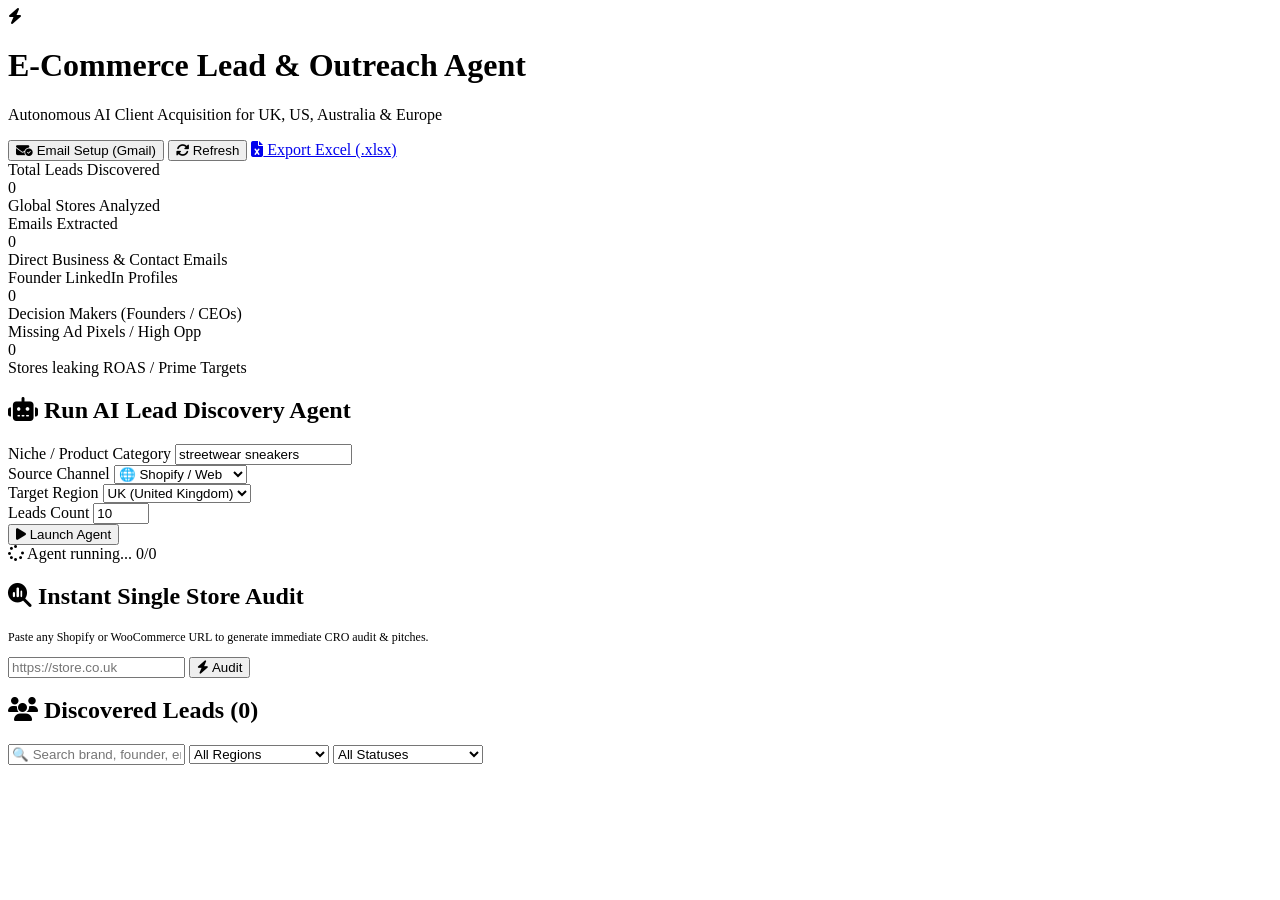
==== public/index.html @ 6defd26d "Add Vercel public CDN static assets and clean API rewrites" ====
<!DOCTYPE html>
<html lang="en">
<head>
  <meta charset="UTF-8">
  <meta name="viewport" content="width=device-width, initial-scale=1.0">
  <title>AI E-Commerce Lead Gen & Outreach System | Talha Yousaf</title>
  <link rel="stylesheet" href="/static/style.css">
  <link rel="stylesheet" href="https://cdnjs.cloudflare.com/ajax/libs/font-awesome/6.5.1/css/all.min.css">
</head>
<body>

  <div class="container">
    <!-- Header -->
    <header>
      <div class="brand-wrapper">
        <div class="logo-badge">
          <i class="fa-solid fa-bolt"></i>
        </div>
        <div class="brand-title">
          <h1>E-Commerce Lead & Outreach Agent</h1>
          <p>Autonomous AI Client Acquisition for UK, US, Australia & Europe</p>
        </div>
      </div>
      <div class="header-actions">
        <button class="btn btn-secondary" onclick="openEmailSettingsModal()">
          <i class="fa-solid fa-envelope-circle-check" style="color: var(--cyan);"></i> Email Setup (Gmail)
        </button>
        <button class="btn btn-secondary" onclick="fetchLeads()">
          <i class="fa-solid fa-rotate"></i> Refresh
        </button>
        <a href="/api/download/excel" class="btn btn-outline-emerald">
          <i class="fa-solid fa-file-excel"></i> Export Excel (.xlsx)
        </a>
      </div>
    </header>

    <!-- Stats Cards -->
    <div class="stats-grid">
      <div class="stat-card">
        <div class="stat-label">Total Leads Discovered</div>
        <div class="stat-value" id="stat-total">0</div>
        <div class="stat-hint">Global Stores Analyzed</div>
      </div>
      <div class="stat-card">
        <div class="stat-label">Emails Extracted</div>
        <div class="stat-value" id="stat-emails" style="color: var(--cyan);">0</div>
        <div class="stat-hint">Direct Business & Contact Emails</div>
      </div>
      <div class="stat-card">
        <div class="stat-label">Founder LinkedIn Profiles</div>
        <div class="stat-value" id="stat-linkedin" style="color: var(--primary);">0</div>
        <div class="stat-hint">Decision Makers (Founders / CEOs)</div>
      </div>
      <div class="stat-card">
        <div class="stat-label">Missing Ad Pixels / High Opp</div>
        <div class="stat-value" id="stat-missing" style="color: var(--rose);">0</div>
        <div class="stat-hint">Stores leaking ROAS / Prime Targets</div>
      </div>
    </div>

    <!-- Control Center -->
    <div class="control-panel">
      <!-- Batch Lead Discovery Agent -->
      <div class="panel-card">
        <h2><i class="fa-solid fa-robot" style="color: var(--primary);"></i> Run AI Lead Discovery Agent</h2>
        <form id="search-form" class="form-grid" onsubmit="handleSearch(event)">
          <div class="form-group">
            <label>Niche / Product Category</label>
            <input type="text" id="input-niche" class="form-control" placeholder="e.g. streetwear fashion, jewelry, supplements" required value="streetwear sneakers">
          </div>
          <div class="form-group">
            <label>Source Channel</label>
            <select id="input-source" class="form-control">
              <option value="web" selected>🌐 Shopify / Web</option>
              <option value="instagram">📷 Instagram D2C</option>
            </select>
          </div>
          <div class="form-group">
            <label>Target Region</label>
            <select id="input-region" class="form-control">
              <option value="UK" selected>UK (United Kingdom)</option>
              <option value="US">US (United States)</option>
              <option value="Australia">Australia</option>
              <option value="Europe">Europe</option>
            </select>
          </div>
          <div class="form-group">
            <label>Leads Count</label>
            <input type="number" id="input-count" class="form-control" value="10" min="1" max="200">
          </div>
          <button type="submit" id="btn-run-agent" class="btn btn-primary">
            <i class="fa-solid fa-play"></i> Launch Agent
          </button>
        </form>

        <!-- Live Agent Progress Box -->
        <div id="progress-box" class="agent-progress-box">
          <div class="progress-header">
            <span id="progress-step"><i class="fa-solid fa-spinner fa-spin"></i> Agent running...</span>
            <span id="progress-count">0/0</span>
          </div>
          <div class="progress-bar-bg">
            <div id="progress-fill" class="progress-bar-fill"></div>
          </div>
          <div id="terminal-logs" class="terminal-logs"></div>
        </div>
      </div>

      <!-- Single Store Quick Audit -->
      <div class="panel-card">
        <h2><i class="fa-solid fa-magnifying-glass-chart" style="color: var(--cyan);"></i> Instant Single Store Audit</h2>
        <p style="font-size: 12px; color: var(--text-muted); margin-bottom: 12px;">Paste any Shopify or WooCommerce URL to generate immediate CRO audit & pitches.</p>
        <form id="single-form" onsubmit="handleSingleAudit(event)">
          <div class="single-audit-form">
            <input type="url" id="single-url" class="form-control" placeholder="https://store.co.uk" required>
            <button type="submit" id="btn-single-audit" class="btn btn-secondary">
              <i class="fa-solid fa-bolt"></i> Audit
            </button>
          </div>
        </form>
      </div>
    </div>

    <!-- Leads Display Section -->
    <div class="section-header">
      <h2><i class="fa-solid fa-users" style="color: var(--emerald);"></i> Discovered Leads (<span id="leads-count-header">0</span>)</h2>
      <div class="filters-bar">
        <input type="text" id="search-filter" class="form-control search-input" placeholder="🔍 Search brand, founder, email..." oninput="filterLeads()">
        <select id="region-filter" class="form-control" style="width: 140px;" onchange="filterLeads()">
          <option value="ALL">All Regions</option>
          <option value="UK">UK</option>
          <option value="US">US</option>
          <option value="Australia">Australia</option>
          <option value="Europe">Europe</option>
        </select>
        <select id="status-filter" class="form-control" style="width: 150px;" onchange="filterLeads()">
          <option value="ALL">All Statuses</option>
          <option value="Ready to Send">Ready to Send</option>
          <option value="Contacted">Contacted</option>
          <option value="Meeting Booked">Meeting Booked</option>
        </select>
      </div>
    </div>

    <!-- Leads Grid Container -->
    <div id="leads-grid" class="leads-grid">
      <!-- Rendered dynamically by app.js -->
    </div>
  </div>

  <!-- Email Settings Modal -->
  <div id="email-modal" class="modal-overlay" style="display: none;">
    <div class="modal-card">
      <div class="modal-header">
        <h3><i class="fa-solid fa-gear" style="color: var(--cyan);"></i> Gmail Outreach Setup</h3>
        <button class="btn-close" onclick="closeEmailSettingsModal()">&times;</button>
      </div>
      <div class="modal-body">
        <p style="font-size: 13px; color: var(--text-muted); margin-bottom: 16px;">
          Send personalized cold emails directly from your dashboard using your Gmail account.
        </p>
        
        <div class="form-group" style="margin-bottom: 14px;">
          <label>Your Gmail Address</label>
          <input type="email" id="modal-sender-email" class="form-control" value="marketingbytalha@gmail.com" placeholder="marketingbytalha@gmail.com">
        </div>

        <div class="form-group" style="margin-bottom: 14px;">
          <label>Google App Password (16 Characters)</label>
          <input type="password" id="modal-app-password" class="form-control" placeholder="xxxx xxxx xxxx xxxx">
          <div style="font-size: 11px; color: var(--text-dim); margin-top: 6px; line-height: 1.4;">
            💡 <b>How to get it for free:</b> Go to <a href="https://myaccount.google.com/apppasswords" target="_blank" style="color: var(--primary);">myaccount.google.com/apppasswords</a> ➔ Login ➔ Type "Outreach Agent" ➔ Click "Create" ➔ Copy the 16-letter password and paste it here.
          </div>
        </div>

        <div style="display: flex; justify-content: flex-end; gap: 10px; margin-top: 20px;">
          <button class="btn btn-secondary" onclick="closeEmailSettingsModal()">Cancel</button>
          <button class="btn btn-primary" onclick="saveEmailSettings()">
            <i class="fa-solid fa-floppy-disk"></i> Save Credentials
          </button>
        </div>
      </div>
    </div>
  </div>

  <!-- Toast Notification Container -->
  <div id="toast-container" class="toast-container"></div>

  <script src="/static/app.js"></script>
</body>
</html>
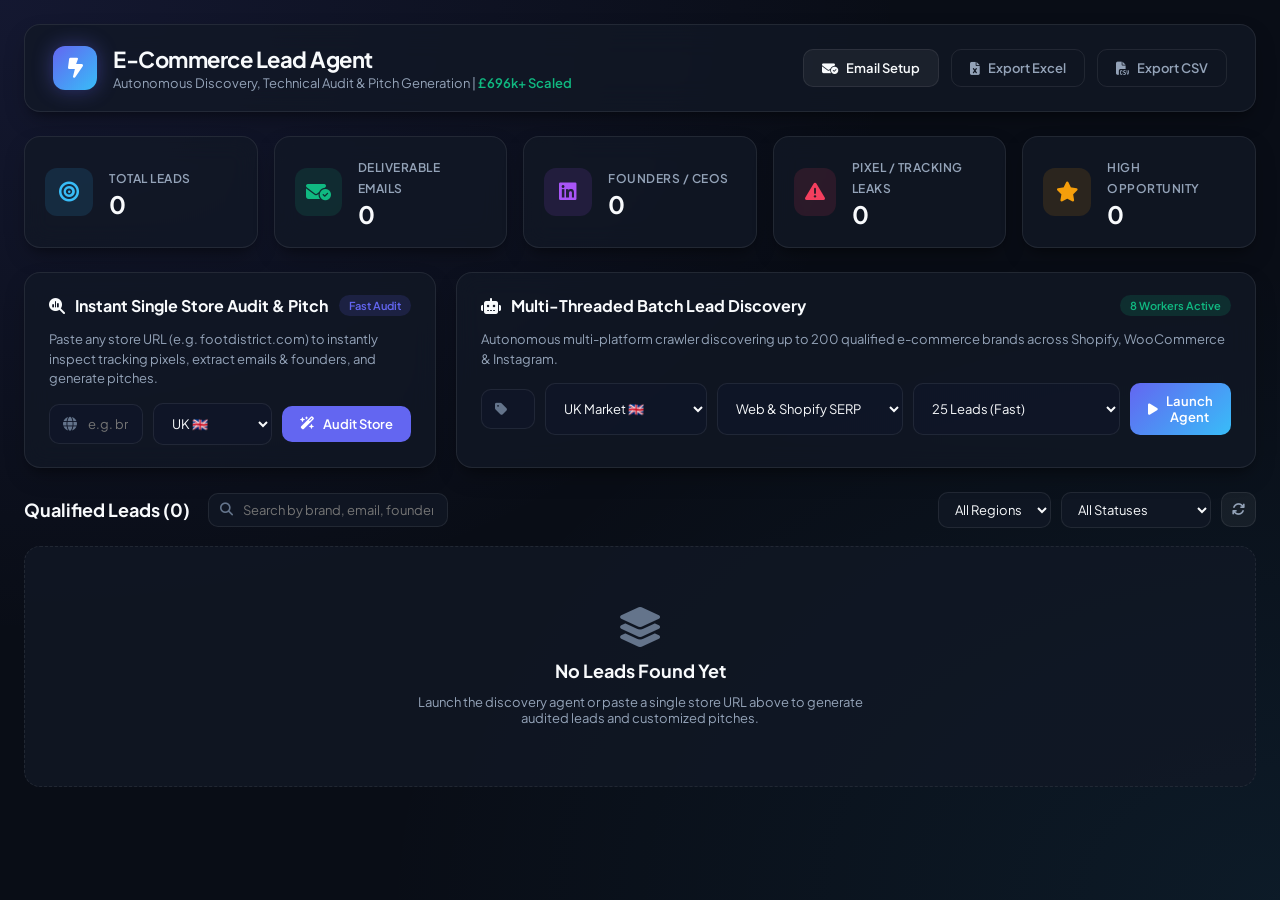
==== commit 65e6495f: "Complete Rebuild: Multi-Platform Discovery, Verified Proof Engine (£696k), Deliverability Validator," ====
--- a/public/index.html
+++ b/public/index.html
@@ -1,190 +1,279 @@
 <!DOCTYPE html>
 <html lang="en">
 <head>
-  <meta charset="UTF-8">
-  <meta name="viewport" content="width=device-width, initial-scale=1.0">
-  <title>AI E-Commerce Lead Gen & Outreach System | Talha Yousaf</title>
-  <link rel="stylesheet" href="/static/style.css">
-  <link rel="stylesheet" href="https://cdnjs.cloudflare.com/ajax/libs/font-awesome/6.5.1/css/all.min.css">
+  <meta charset="UTF-8" />
+  <meta name="viewport" content="width=device-width, initial-scale=1.0" />
+  <title>Talha Yousaf | Autonomous E-Commerce Lead Gen & Outreach Agent</title>
+  <link rel="preconnect" href="https://fonts.googleapis.com" />
+  <link rel="preconnect" href="https://fonts.gstatic.com" crossorigin />
+  <link href="https://fonts.googleapis.com/css2?family=Plus+Jakarta+Sans:wght@300;400;500;600;700;800&display=swap" rel="stylesheet" />
+  <link rel="stylesheet" href="https://cdnjs.cloudflare.com/ajax/libs/font-awesome/6.5.1/css/all.min.css" />
+  <link rel="stylesheet" href="/static/style.css" />
 </head>
 <body>
-
-  <div class="container">
-    <!-- Header -->
-    <header>
-      <div class="brand-wrapper">
-        <div class="logo-badge">
-          <i class="fa-solid fa-bolt"></i>
-        </div>
-        <div class="brand-title">
-          <h1>E-Commerce Lead & Outreach Agent</h1>
-          <p>Autonomous AI Client Acquisition for UK, US, Australia & Europe</p>
-        </div>
-      </div>
-      <div class="header-actions">
-        <button class="btn btn-secondary" onclick="openEmailSettingsModal()">
-          <i class="fa-solid fa-envelope-circle-check" style="color: var(--cyan);"></i> Email Setup (Gmail)
-        </button>
-        <button class="btn btn-secondary" onclick="fetchLeads()">
-          <i class="fa-solid fa-rotate"></i> Refresh
-        </button>
-        <a href="/api/download/excel" class="btn btn-outline-emerald">
-          <i class="fa-solid fa-file-excel"></i> Export Excel (.xlsx)
-        </a>
+  <div class="app-container">
+    <!-- TOP NAVIGATION BAR -->
+    <header class="navbar">
+      <div class="nav-brand">
+        <div class="logo-icon">
+          <i class="fa-solid fa-bolt-lightning"></i>
+        </div>
+        <div class="brand-text">
+          <h1>E-Commerce Lead Agent</h1>
+          <p class="subtitle">Autonomous Discovery, Technical Audit & Pitch Generation | <span class="badge-proof">£696k+ Scaled</span></p>
+        </div>
+      </div>
+
+      <div class="nav-actions">
+        <button id="btn-email-settings" class="btn btn-secondary">
+          <i class="fa-solid fa-envelope-circle-check"></i> Email Setup
+        </button>
+        <button id="btn-export-excel" class="btn btn-outline">
+          <i class="fa-solid fa-file-excel"></i> Export Excel
+        </button>
+        <button id="btn-export-csv" class="btn btn-outline">
+          <i class="fa-solid fa-file-csv"></i> Export CSV
+        </button>
       </div>
     </header>
 
-    <!-- Stats Cards -->
-    <div class="stats-grid">
-      <div class="stat-card">
-        <div class="stat-label">Total Leads Discovered</div>
-        <div class="stat-value" id="stat-total">0</div>
-        <div class="stat-hint">Global Stores Analyzed</div>
-      </div>
-      <div class="stat-card">
-        <div class="stat-label">Emails Extracted</div>
-        <div class="stat-value" id="stat-emails" style="color: var(--cyan);">0</div>
-        <div class="stat-hint">Direct Business & Contact Emails</div>
-      </div>
-      <div class="stat-card">
-        <div class="stat-label">Founder LinkedIn Profiles</div>
-        <div class="stat-value" id="stat-linkedin" style="color: var(--primary);">0</div>
-        <div class="stat-hint">Decision Makers (Founders / CEOs)</div>
-      </div>
-      <div class="stat-card">
-        <div class="stat-label">Missing Ad Pixels / High Opp</div>
-        <div class="stat-value" id="stat-missing" style="color: var(--rose);">0</div>
-        <div class="stat-hint">Stores leaking ROAS / Prime Targets</div>
-      </div>
-    </div>
-
-    <!-- Control Center -->
-    <div class="control-panel">
-      <!-- Batch Lead Discovery Agent -->
+    <!-- KPI STATS OVERVIEW -->
+    <section class="kpi-grid">
+      <div class="kpi-card">
+        <div class="kpi-icon blue"><i class="fa-solid fa-bullseye"></i></div>
+        <div class="kpi-info">
+          <span class="kpi-label">Total Leads</span>
+          <h2 id="kpi-total">0</h2>
+        </div>
+      </div>
+      <div class="kpi-card">
+        <div class="kpi-icon green"><i class="fa-solid fa-envelope-circle-check"></i></div>
+        <div class="kpi-info">
+          <span class="kpi-label">Deliverable Emails</span>
+          <h2 id="kpi-emails">0</h2>
+        </div>
+      </div>
+      <div class="kpi-card">
+        <div class="kpi-icon purple"><i class="fa-brands fa-linkedin"></i></div>
+        <div class="kpi-info">
+          <span class="kpi-label">Founders / CEOs</span>
+          <h2 id="kpi-founders">0</h2>
+        </div>
+      </div>
+      <div class="kpi-card">
+        <div class="kpi-icon red"><i class="fa-solid fa-triangle-exclamation"></i></div>
+        <div class="kpi-info">
+          <span class="kpi-label">Pixel / Tracking Leaks</span>
+          <h2 id="kpi-pixels">0</h2>
+        </div>
+      </div>
+      <div class="kpi-card">
+        <div class="kpi-icon gold"><i class="fa-solid fa-star"></i></div>
+        <div class="kpi-info">
+          <span class="kpi-label">High Opportunity</span>
+          <h2 id="kpi-opportunity">0</h2>
+        </div>
+      </div>
+    </section>
+
+    <!-- ACTION PANELS -->
+    <div class="action-grid">
+      <!-- 1. INSTANT SINGLE STORE AUDIT -->
       <div class="panel-card">
-        <h2><i class="fa-solid fa-robot" style="color: var(--primary);"></i> Run AI Lead Discovery Agent</h2>
-        <form id="search-form" class="form-grid" onsubmit="handleSearch(event)">
-          <div class="form-group">
-            <label>Niche / Product Category</label>
-            <input type="text" id="input-niche" class="form-control" placeholder="e.g. streetwear fashion, jewelry, supplements" required value="streetwear sneakers">
-          </div>
-          <div class="form-group">
-            <label>Source Channel</label>
-            <select id="input-source" class="form-control">
-              <option value="web" selected>🌐 Shopify / Web</option>
-              <option value="instagram">📷 Instagram D2C</option>
-            </select>
-          </div>
-          <div class="form-group">
-            <label>Target Region</label>
-            <select id="input-region" class="form-control">
-              <option value="UK" selected>UK (United Kingdom)</option>
-              <option value="US">US (United States)</option>
-              <option value="Australia">Australia</option>
-              <option value="Europe">Europe</option>
-            </select>
-          </div>
-          <div class="form-group">
-            <label>Leads Count</label>
-            <input type="number" id="input-count" class="form-control" value="10" min="1" max="200">
-          </div>
-          <button type="submit" id="btn-run-agent" class="btn btn-primary">
+        <div class="panel-header">
+          <div class="panel-title">
+            <i class="fa-solid fa-magnifying-glass-chart"></i> Instant Single Store Audit & Pitch
+          </div>
+          <span class="badge-tag">Fast Audit</span>
+        </div>
+        <p class="panel-desc">Paste any store URL (e.g. <code>footdistrict.com</code>) to instantly inspect tracking pixels, extract emails & founders, and generate pitches.</p>
+        <div class="input-inline">
+          <div class="input-group flex-1">
+            <i class="fa-solid fa-globe input-icon"></i>
+            <input type="text" id="single-url-input" placeholder="e.g. brandstore.com or https://store.co.uk" />
+          </div>
+          <select id="single-region-select" class="select-box">
+            <option value="UK">UK 🇬🇧</option>
+            <option value="US">US 🇺🇸</option>
+            <option value="Pakistan">Pakistan 🇵🇰</option>
+            <option value="Canada">Canada 🇨🇦</option>
+            <option value="Australia">Australia 🇦🇺</option>
+            <option value="UAE">UAE 🇦🇪</option>
+            <option value="Europe">Europe 🇪🇺</option>
+          </select>
+          <button id="btn-single-audit" class="btn btn-primary">
+            <i class="fa-solid fa-wand-magic-sparkles"></i> Audit Store
+          </button>
+        </div>
+      </div>
+
+      <!-- 2. BATCH LEAD DISCOVERY AGENT -->
+      <div class="panel-card">
+        <div class="panel-header">
+          <div class="panel-title">
+            <i class="fa-solid fa-robot"></i> Multi-Threaded Batch Lead Discovery
+          </div>
+          <span class="badge-tag green">8 Workers Active</span>
+        </div>
+        <p class="panel-desc">Autonomous multi-platform crawler discovering up to 200 qualified e-commerce brands across Shopify, WooCommerce & Instagram.</p>
+        <div class="discovery-controls">
+          <div class="input-group">
+            <i class="fa-solid fa-tag input-icon"></i>
+            <input type="text" id="batch-niche-input" placeholder="e.g. Footwear, Skincare, Streetwear, Jewelry" value="Footwear & Sneakers" />
+          </div>
+          <select id="batch-region-select" class="select-box">
+            <option value="UK" selected>UK Market 🇬🇧</option>
+            <option value="US">US Market 🇺🇸</option>
+            <option value="Pakistan">Pakistan Market 🇵🇰</option>
+            <option value="Canada">Canada 🇨🇦</option>
+            <option value="Australia">Australia 🇦🇺</option>
+            <option value="UAE">UAE 🇦🇪</option>
+            <option value="Europe">Europe 🇪🇺</option>
+          </select>
+          <select id="batch-source-select" class="select-box">
+            <option value="web" selected>Web & Shopify SERP</option>
+            <option value="instagram">Instagram D2C Brands</option>
+          </select>
+          <select id="batch-count-select" class="select-box">
+            <option value="10">10 Leads (Instant)</option>
+            <option value="25" selected>25 Leads (Fast)</option>
+            <option value="50">50 Leads</option>
+            <option value="100">100 Leads</option>
+            <option value="200">200 Leads (Deep Search)</option>
+          </select>
+          <button id="btn-launch-agent" class="btn btn-gradient">
             <i class="fa-solid fa-play"></i> Launch Agent
           </button>
-        </form>
-
-        <!-- Live Agent Progress Box -->
-        <div id="progress-box" class="agent-progress-box">
-          <div class="progress-header">
-            <span id="progress-step"><i class="fa-solid fa-spinner fa-spin"></i> Agent running...</span>
-            <span id="progress-count">0/0</span>
-          </div>
-          <div class="progress-bar-bg">
-            <div id="progress-fill" class="progress-bar-fill"></div>
-          </div>
-          <div id="terminal-logs" class="terminal-logs"></div>
-        </div>
-      </div>
-
-      <!-- Single Store Quick Audit -->
-      <div class="panel-card">
-        <h2><i class="fa-solid fa-magnifying-glass-chart" style="color: var(--cyan);"></i> Instant Single Store Audit</h2>
-        <p style="font-size: 12px; color: var(--text-muted); margin-bottom: 12px;">Paste any Shopify or WooCommerce URL to generate immediate CRO audit & pitches.</p>
-        <form id="single-form" onsubmit="handleSingleAudit(event)">
-          <div class="single-audit-form">
-            <input type="url" id="single-url" class="form-control" placeholder="https://store.co.uk" required>
-            <button type="submit" id="btn-single-audit" class="btn btn-secondary">
-              <i class="fa-solid fa-bolt"></i> Audit
-            </button>
-          </div>
-        </form>
-      </div>
-    </div>
-
-    <!-- Leads Display Section -->
-    <div class="section-header">
-      <h2><i class="fa-solid fa-users" style="color: var(--emerald);"></i> Discovered Leads (<span id="leads-count-header">0</span>)</h2>
-      <div class="filters-bar">
-        <input type="text" id="search-filter" class="form-control search-input" placeholder="🔍 Search brand, founder, email..." oninput="filterLeads()">
-        <select id="region-filter" class="form-control" style="width: 140px;" onchange="filterLeads()">
-          <option value="ALL">All Regions</option>
-          <option value="UK">UK</option>
-          <option value="US">US</option>
-          <option value="Australia">Australia</option>
-          <option value="Europe">Europe</option>
-        </select>
-        <select id="status-filter" class="form-control" style="width: 150px;" onchange="filterLeads()">
-          <option value="ALL">All Statuses</option>
-          <option value="Ready to Send">Ready to Send</option>
-          <option value="Contacted">Contacted</option>
-          <option value="Meeting Booked">Meeting Booked</option>
-        </select>
-      </div>
-    </div>
-
-    <!-- Leads Grid Container -->
-    <div id="leads-grid" class="leads-grid">
-      <!-- Rendered dynamically by app.js -->
-    </div>
-  </div>
-
-  <!-- Email Settings Modal -->
-  <div id="email-modal" class="modal-overlay" style="display: none;">
+        </div>
+      </div>
+    </div>
+
+    <!-- LIVE TERMINAL / PROGRESS LOGS -->
+    <div id="progress-box" class="progress-box hidden">
+      <div class="progress-header">
+        <div class="status-indicator">
+          <span class="pulse-dot"></span>
+          <span id="agent-step-text">Discovering stores...</span>
+        </div>
+        <div class="progress-counter">
+          <span id="progress-count">0/0</span>
+        </div>
+      </div>
+      <div class="progress-bar-container">
+        <div id="progress-fill" class="progress-fill" style="width: 0%;"></div>
+      </div>
+      <div id="terminal-logs" class="terminal-logs"></div>
+    </div>
+
+    <!-- LEADS MANAGEMENT SECTION -->
+    <section class="leads-section">
+      <div class="leads-toolbar">
+        <div class="toolbar-left">
+          <h2>Qualified Leads (<span id="lead-count-badge">0</span>)</h2>
+          <div class="search-box">
+            <i class="fa-solid fa-magnifying-glass"></i>
+            <input type="text" id="lead-search-input" placeholder="Search by brand, email, founder..." />
+          </div>
+        </div>
+
+        <div class="toolbar-right">
+          <select id="filter-region" class="filter-select">
+            <option value="ALL">All Regions</option>
+            <option value="UK">UK</option>
+            <option value="US">US</option>
+            <option value="Pakistan">Pakistan</option>
+            <option value="Other">Other</option>
+          </select>
+          <select id="filter-status" class="filter-select">
+            <option value="ALL">All Statuses</option>
+            <option value="New Lead">New Lead</option>
+            <option value="Contacted">Contacted</option>
+            <option value="Replied">Replied</option>
+            <option value="Meeting Booked">Meeting Booked</option>
+          </select>
+          <button id="btn-refresh" class="btn btn-icon" title="Refresh Leads">
+            <i class="fa-solid fa-arrows-rotate"></i>
+          </button>
+        </div>
+      </div>
+
+      <!-- LEADS CONTAINER -->
+      <div id="leads-container" class="leads-container">
+        <!-- Lead Cards Rendered Dynamically Here -->
+        <div class="empty-state">
+          <i class="fa-solid fa-layer-group empty-icon"></i>
+          <h3>No Leads Found Yet</h3>
+          <p>Launch the discovery agent or paste a single store URL above to generate audited leads and customized pitches.</p>
+        </div>
+      </div>
+    </section>
+  </div>
+
+  <!-- EMAIL SENDER MODAL -->
+  <div id="email-modal" class="modal-backdrop hidden">
     <div class="modal-card">
       <div class="modal-header">
-        <h3><i class="fa-solid fa-gear" style="color: var(--cyan);"></i> Gmail Outreach Setup</h3>
-        <button class="btn-close" onclick="closeEmailSettingsModal()">&times;</button>
+        <h3><i class="fa-solid fa-paper-plane"></i> Send Direct Outreach Email</h3>
+        <button class="modal-close" id="btn-close-email-modal">&times;</button>
       </div>
       <div class="modal-body">
-        <p style="font-size: 13px; color: var(--text-muted); margin-bottom: 16px;">
-          Send personalized cold emails directly from your dashboard using your Gmail account.
-        </p>
-        
-        <div class="form-group" style="margin-bottom: 14px;">
-          <label>Your Gmail Address</label>
-          <input type="email" id="modal-sender-email" class="form-control" value="marketingbytalha@gmail.com" placeholder="marketingbytalha@gmail.com">
-        </div>
-
-        <div class="form-group" style="margin-bottom: 14px;">
-          <label>Google App Password (16 Characters)</label>
-          <input type="password" id="modal-app-password" class="form-control" placeholder="xxxx xxxx xxxx xxxx">
-          <div style="font-size: 11px; color: var(--text-dim); margin-top: 6px; line-height: 1.4;">
-            💡 <b>How to get it for free:</b> Go to <a href="https://myaccount.google.com/apppasswords" target="_blank" style="color: var(--primary);">myaccount.google.com/apppasswords</a> ➔ Login ➔ Type "Outreach Agent" ➔ Click "Create" ➔ Copy the 16-letter password and paste it here.
-          </div>
-        </div>
-
-        <div style="display: flex; justify-content: flex-end; gap: 10px; margin-top: 20px;">
-          <button class="btn btn-secondary" onclick="closeEmailSettingsModal()">Cancel</button>
-          <button class="btn btn-primary" onclick="saveEmailSettings()">
-            <i class="fa-solid fa-floppy-disk"></i> Save Credentials
-          </button>
-        </div>
-      </div>
-    </div>
-  </div>
-
-  <!-- Toast Notification Container -->
-  <div id="toast-container" class="toast-container"></div>
+        <div class="form-group">
+          <label>Recipient Email:</label>
+          <input type="email" id="modal-to-email" readonly class="input-readonly" />
+        </div>
+        <div class="form-group">
+          <label>Email Subject:</label>
+          <input type="text" id="modal-subject" class="form-control" />
+        </div>
+        <div class="form-group">
+          <label>Email Body:</label>
+          <textarea id="modal-body" rows="9" class="form-control text-area"></textarea>
+        </div>
+        <div id="email-alert" class="alert-box hidden"></div>
+      </div>
+      <div class="modal-footer">
+        <button id="btn-cancel-send" class="btn btn-secondary">Cancel</button>
+        <button id="btn-confirm-send" class="btn btn-primary">
+          <i class="fa-solid fa-paper-plane"></i> Send Email
+        </button>
+      </div>
+    </div>
+  </div>
+
+  <!-- SMTP SETTINGS MODAL -->
+  <div id="smtp-modal" class="modal-backdrop hidden">
+    <div class="modal-card">
+      <div class="modal-header">
+        <h3><i class="fa-solid fa-gear"></i> Gmail SMTP Configuration</h3>
+        <button class="modal-close" id="btn-close-smtp-modal">&times;</button>
+      </div>
+      <div class="modal-body">
+        <p class="modal-info">Send cold emails directly through your official Gmail account.</p>
+        <div class="form-group">
+          <label>Sender Gmail Address:</label>
+          <input type="email" id="smtp-sender-email" value="marketingbytalha@gmail.com" class="form-control" />
+        </div>
+        <div class="form-group">
+          <label>Gmail 16-Digit App Password:</label>
+          <input type="password" id="smtp-app-password" placeholder="Enter 16-digit app password" class="form-control" />
+          <small class="help-text">Generate via Google Account &gt; Security &gt; 2-Step Verification &gt; App Passwords.</small>
+        </div>
+        <div id="smtp-alert" class="alert-box hidden"></div>
+      </div>
+      <div class="modal-footer">
+        <button id="btn-cancel-smtp" class="btn btn-secondary">Cancel</button>
+        <button id="btn-save-smtp" class="btn btn-primary">
+          <i class="fa-solid fa-check"></i> Save Credentials
+        </button>
+      </div>
+    </div>
+  </div>
+
+  <!-- TOAST NOTIFICATION -->
+  <div id="toast" class="toast hidden">
+    <i id="toast-icon" class="fa-solid fa-check-circle"></i>
+    <span id="toast-message">Notification message</span>
+  </div>
 
   <script src="/static/app.js"></script>
 </body>
--- a/static/style.css
+++ b/static/style.css
@@ -0,0 +1,833 @@
+:root {
+  --bg-dark: #090D16;
+  --bg-card: rgba(18, 24, 38, 0.75);
+  --bg-card-hover: rgba(26, 34, 52, 0.85);
+  --border-color: rgba(255, 255, 255, 0.08);
+  --border-focus: rgba(99, 102, 241, 0.5);
+  --text-primary: #F8FAFC;
+  --text-secondary: #94A3B8;
+  --text-muted: #64748B;
+  --accent-indigo: #6366F1;
+  --accent-blue: #38BDF8;
+  --accent-emerald: #10B981;
+  --accent-rose: #F43F5E;
+  --accent-amber: #F59E0B;
+  --accent-purple: #A855F7;
+  --font-family: 'Plus Jakarta Sans', system-ui, -apple-system, sans-serif;
+  --shadow-card: 0 10px 25px -5px rgba(0, 0, 0, 0.3), 0 8px 10px -6px rgba(0, 0, 0, 0.3);
+  --radius-lg: 16px;
+  --radius-md: 10px;
+  --radius-sm: 6px;
+  --transition-fast: 0.2s ease;
+}
+
+* {
+  margin: 0;
+  padding: 0;
+  box-sizing: border-box;
+  font-family: var(--font-family);
+}
+
+body {
+  background-color: var(--bg-dark);
+  background-image: 
+    radial-gradient(at 0% 0%, rgba(99, 102, 241, 0.12) 0px, transparent 50%),
+    radial-gradient(at 100% 100%, rgba(56, 189, 248, 0.08) 0px, transparent 50%);
+  color: var(--text-primary);
+  min-height: 100vh;
+  padding: 24px;
+}
+
+.app-container {
+  max-width: 1440px;
+  margin: 0 auto;
+  display: flex;
+  flex-direction: column;
+  gap: 24px;
+}
+
+/* NAVBAR */
+.navbar {
+  display: flex;
+  justify-content: space-between;
+  align-items: center;
+  padding: 20px 28px;
+  background: var(--bg-card);
+  backdrop-filter: blur(16px);
+  border: 1px solid var(--border-color);
+  border-radius: var(--radius-lg);
+  box-shadow: var(--shadow-card);
+}
+
+.nav-brand {
+  display: flex;
+  align-items: center;
+  gap: 16px;
+}
+
+.logo-icon {
+  width: 44px;
+  height: 44px;
+  border-radius: 12px;
+  background: linear-gradient(135deg, var(--accent-indigo), var(--accent-blue));
+  display: flex;
+  align-items: center;
+  justify-content: center;
+  font-size: 20px;
+  color: #fff;
+  box-shadow: 0 0 20px rgba(99, 102, 241, 0.4);
+}
+
+.brand-text h1 {
+  font-size: 22px;
+  font-weight: 700;
+  letter-spacing: -0.5px;
+}
+
+.subtitle {
+  font-size: 13px;
+  color: var(--text-secondary);
+  margin-top: 2px;
+}
+
+.badge-proof {
+  color: var(--accent-emerald);
+  font-weight: 600;
+}
+
+.nav-actions {
+  display: flex;
+  gap: 12px;
+}
+
+/* BUTTONS */
+.btn {
+  display: inline-flex;
+  align-items: center;
+  gap: 8px;
+  padding: 10px 18px;
+  font-size: 13px;
+  font-weight: 600;
+  border-radius: var(--radius-md);
+  border: none;
+  cursor: pointer;
+  transition: var(--transition-fast);
+}
+
+.btn-primary {
+  background: var(--accent-indigo);
+  color: #fff;
+}
+.btn-primary:hover {
+  background: #4F46E5;
+  box-shadow: 0 0 15px rgba(99, 102, 241, 0.4);
+}
+
+.btn-gradient {
+  background: linear-gradient(135deg, var(--accent-indigo), var(--accent-blue));
+  color: #fff;
+}
+.btn-gradient:hover {
+  opacity: 0.95;
+  box-shadow: 0 0 20px rgba(99, 102, 241, 0.5);
+}
+
+.btn-secondary {
+  background: rgba(255, 255, 255, 0.05);
+  color: var(--text-primary);
+  border: 1px solid var(--border-color);
+}
+.btn-secondary:hover {
+  background: rgba(255, 255, 255, 0.1);
+}
+
+.btn-outline {
+  background: transparent;
+  color: var(--text-secondary);
+  border: 1px solid var(--border-color);
+}
+.btn-outline:hover {
+  color: var(--text-primary);
+  border-color: var(--text-secondary);
+}
+
+.btn-icon {
+  background: rgba(255, 255, 255, 0.05);
+  color: var(--text-secondary);
+  border: 1px solid var(--border-color);
+  padding: 10px;
+  border-radius: var(--radius-md);
+}
+.btn-icon:hover {
+  color: var(--text-primary);
+  background: rgba(255, 255, 255, 0.1);
+}
+
+/* KPI GRID */
+.kpi-grid {
+  display: grid;
+  grid-template-columns: repeat(auto-fit, minmax(220px, 1fr));
+  gap: 16px;
+}
+
+.kpi-card {
+  background: var(--bg-card);
+  backdrop-filter: blur(12px);
+  border: 1px solid var(--border-color);
+  border-radius: var(--radius-lg);
+  padding: 18px 20px;
+  display: flex;
+  align-items: center;
+  gap: 16px;
+  box-shadow: var(--shadow-card);
+}
+
+.kpi-icon {
+  width: 48px;
+  height: 48px;
+  border-radius: 12px;
+  display: flex;
+  align-items: center;
+  justify-content: center;
+  font-size: 20px;
+}
+.kpi-icon.blue { background: rgba(56, 189, 248, 0.12); color: var(--accent-blue); }
+.kpi-icon.green { background: rgba(16, 185, 129, 0.12); color: var(--accent-emerald); }
+.kpi-icon.purple { background: rgba(168, 85, 247, 0.12); color: var(--accent-purple); }
+.kpi-icon.red { background: rgba(244, 63, 94, 0.12); color: var(--accent-rose); }
+.kpi-icon.gold { background: rgba(245, 158, 11, 0.12); color: var(--accent-amber); }
+
+.kpi-info h2 {
+  font-size: 24px;
+  font-weight: 700;
+  margin-top: 2px;
+}
+.kpi-label {
+  font-size: 12px;
+  color: var(--text-secondary);
+  text-transform: uppercase;
+  font-weight: 600;
+  letter-spacing: 0.5px;
+}
+
+/* ACTION PANELS */
+.action-grid {
+  display: grid;
+  grid-template-columns: 1fr 1.3fr;
+  gap: 20px;
+}
+
+@media (max-width: 1024px) {
+  .action-grid {
+    grid-template-columns: 1fr;
+  }
+}
+
+.panel-card {
+  background: var(--bg-card);
+  backdrop-filter: blur(12px);
+  border: 1px solid var(--border-color);
+  border-radius: var(--radius-lg);
+  padding: 22px 24px;
+  box-shadow: var(--shadow-card);
+  display: flex;
+  flex-direction: column;
+  gap: 14px;
+}
+
+.panel-header {
+  display: flex;
+  justify-content: space-between;
+  align-items: center;
+}
+
+.panel-title {
+  font-size: 16px;
+  font-weight: 700;
+  display: flex;
+  align-items: center;
+  gap: 10px;
+  color: var(--text-primary);
+}
+
+.panel-desc {
+  font-size: 13px;
+  color: var(--text-secondary);
+  line-height: 1.5;
+}
+
+.badge-tag {
+  font-size: 11px;
+  padding: 4px 10px;
+  border-radius: 20px;
+  background: rgba(99, 102, 241, 0.15);
+  color: var(--accent-indigo);
+  font-weight: 600;
+}
+.badge-tag.green {
+  background: rgba(16, 185, 129, 0.15);
+  color: var(--accent-emerald);
+}
+
+.input-inline {
+  display: flex;
+  gap: 10px;
+  align-items: center;
+}
+
+.input-group {
+  position: relative;
+  display: flex;
+  align-items: center;
+}
+.input-group.flex-1 { flex: 1; }
+
+.input-icon {
+  position: absolute;
+  left: 14px;
+  color: var(--text-muted);
+  font-size: 14px;
+}
+
+.input-group input {
+  width: 100%;
+  padding: 11px 14px 11px 38px;
+  background: rgba(15, 23, 42, 0.6);
+  border: 1px solid var(--border-color);
+  border-radius: var(--radius-md);
+  color: var(--text-primary);
+  font-size: 13px;
+  outline: none;
+  transition: var(--transition-fast);
+}
+.input-group input:focus {
+  border-color: var(--border-focus);
+  box-shadow: 0 0 0 3px rgba(99, 102, 241, 0.15);
+}
+
+.select-box {
+  padding: 11px 14px;
+  background: rgba(15, 23, 42, 0.6);
+  border: 1px solid var(--border-color);
+  border-radius: var(--radius-md);
+  color: var(--text-primary);
+  font-size: 13px;
+  outline: none;
+  cursor: pointer;
+}
+.select-box:focus {
+  border-color: var(--border-focus);
+}
+
+.discovery-controls {
+  display: grid;
+  grid-template-columns: 1.5fr 1fr 1fr 1fr auto;
+  gap: 10px;
+}
+
+@media (max-width: 768px) {
+  .discovery-controls {
+    grid-template-columns: 1fr;
+  }
+}
+
+/* TERMINAL LOGS & PROGRESS */
+.progress-box {
+  background: rgba(10, 15, 26, 0.9);
+  border: 1px solid rgba(99, 102, 241, 0.3);
+  border-radius: var(--radius-lg);
+  padding: 18px 22px;
+  display: flex;
+  flex-direction: column;
+  gap: 12px;
+}
+
+.progress-header {
+  display: flex;
+  justify-content: space-between;
+  align-items: center;
+}
+
+.status-indicator {
+  display: flex;
+  align-items: center;
+  gap: 10px;
+  font-size: 14px;
+  font-weight: 600;
+  color: var(--text-primary);
+}
+
+.pulse-dot {
+  width: 10px;
+  height: 10px;
+  border-radius: 50%;
+  background: var(--accent-emerald);
+  box-shadow: 0 0 10px var(--accent-emerald);
+  animation: pulse 1.5s infinite;
+}
+
+@keyframes pulse {
+  0% { transform: scale(0.95); opacity: 0.7; }
+  50% { transform: scale(1.15); opacity: 1; }
+  100% { transform: scale(0.95); opacity: 0.7; }
+}
+
+.progress-bar-container {
+  width: 100%;
+  height: 6px;
+  background: rgba(255, 255, 255, 0.08);
+  border-radius: 4px;
+  overflow: hidden;
+}
+
+.progress-fill {
+  height: 100%;
+  background: linear-gradient(90deg, var(--accent-indigo), var(--accent-blue));
+  transition: width 0.3s ease;
+}
+
+.terminal-logs {
+  background: rgba(5, 8, 15, 0.8);
+  border: 1px solid rgba(255, 255, 255, 0.05);
+  border-radius: var(--radius-md);
+  padding: 12px 14px;
+  font-family: 'Courier New', Courier, monospace;
+  font-size: 12px;
+  color: #A5B4FC;
+  max-height: 140px;
+  overflow-y: auto;
+  display: flex;
+  flex-direction: column;
+  gap: 4px;
+}
+
+/* LEADS SECTION */
+.leads-section {
+  display: flex;
+  flex-direction: column;
+  gap: 18px;
+}
+
+.leads-toolbar {
+  display: flex;
+  justify-content: space-between;
+  align-items: center;
+  flex-wrap: wrap;
+  gap: 16px;
+}
+
+.toolbar-left {
+  display: flex;
+  align-items: center;
+  gap: 18px;
+}
+
+.toolbar-left h2 {
+  font-size: 18px;
+  font-weight: 700;
+}
+
+.search-box {
+  position: relative;
+  display: flex;
+  align-items: center;
+}
+
+.search-box i {
+  position: absolute;
+  left: 12px;
+  color: var(--text-muted);
+  font-size: 13px;
+}
+
+.search-box input {
+  padding: 8px 14px 8px 34px;
+  background: var(--bg-card);
+  border: 1px solid var(--border-color);
+  border-radius: var(--radius-md);
+  color: var(--text-primary);
+  font-size: 13px;
+  outline: none;
+  width: 240px;
+}
+
+.toolbar-right {
+  display: flex;
+  align-items: center;
+  gap: 10px;
+}
+
+.filter-select {
+  padding: 8px 12px;
+  background: var(--bg-card);
+  border: 1px solid var(--border-color);
+  border-radius: var(--radius-md);
+  color: var(--text-primary);
+  font-size: 13px;
+  outline: none;
+}
+
+/* LEAD CARDS */
+.leads-container {
+  display: flex;
+  flex-direction: column;
+  gap: 16px;
+}
+
+.lead-card {
+  background: var(--bg-card);
+  backdrop-filter: blur(12px);
+  border: 1px solid var(--border-color);
+  border-radius: var(--radius-lg);
+  padding: 22px 24px;
+  box-shadow: var(--shadow-card);
+  display: flex;
+  flex-direction: column;
+  gap: 18px;
+  transition: border-color var(--transition-fast);
+}
+
+.lead-card:hover {
+  border-color: rgba(99, 102, 241, 0.4);
+}
+
+.lead-header {
+  display: flex;
+  justify-content: space-between;
+  align-items: flex-start;
+  flex-wrap: wrap;
+  gap: 14px;
+}
+
+.lead-main-info {
+  display: flex;
+  align-items: center;
+  gap: 14px;
+}
+
+.brand-avatar {
+  width: 44px;
+  height: 44px;
+  border-radius: 12px;
+  background: rgba(99, 102, 241, 0.15);
+  color: var(--accent-indigo);
+  display: flex;
+  align-items: center;
+  justify-content: center;
+  font-size: 18px;
+  font-weight: 700;
+}
+
+.lead-title-box h3 {
+  font-size: 17px;
+  font-weight: 700;
+}
+
+.lead-meta-row {
+  display: flex;
+  align-items: center;
+  gap: 12px;
+  margin-top: 4px;
+  font-size: 13px;
+}
+
+.lead-url-link {
+  color: var(--accent-blue);
+  text-decoration: none;
+}
+.lead-url-link:hover { text-decoration: underline; }
+
+.lead-badges {
+  display: flex;
+  gap: 8px;
+  flex-wrap: wrap;
+}
+
+.badge {
+  font-size: 11px;
+  padding: 4px 10px;
+  border-radius: 6px;
+  font-weight: 600;
+}
+.badge-green { background: rgba(16, 185, 129, 0.15); color: var(--accent-emerald); }
+.badge-red { background: rgba(244, 63, 94, 0.15); color: var(--accent-rose); }
+.badge-blue { background: rgba(56, 189, 248, 0.15); color: var(--accent-blue); }
+.badge-purple { background: rgba(168, 85, 247, 0.15); color: var(--accent-purple); }
+
+/* LEAD CONTACTS & AUDIT PILLS */
+.lead-details-grid {
+  display: grid;
+  grid-template-columns: 1fr 1fr;
+  gap: 18px;
+  padding: 14px;
+  background: rgba(10, 15, 26, 0.6);
+  border-radius: var(--radius-md);
+}
+
+@media (max-width: 768px) {
+  .lead-details-grid {
+    grid-template-columns: 1fr;
+  }
+}
+
+.detail-col h4 {
+  font-size: 12px;
+  text-transform: uppercase;
+  color: var(--text-muted);
+  letter-spacing: 0.5px;
+  margin-bottom: 8px;
+}
+
+.contact-row {
+  display: flex;
+  align-items: center;
+  gap: 10px;
+  font-size: 13px;
+  margin-bottom: 6px;
+}
+
+.contact-row a {
+  color: var(--accent-indigo);
+  text-decoration: none;
+}
+.contact-row a:hover { text-decoration: underline; }
+
+.audit-pills {
+  display: flex;
+  gap: 6px;
+  flex-wrap: wrap;
+}
+
+/* PITCH SECTION TABS */
+.pitch-container {
+  border: 1px solid var(--border-color);
+  border-radius: var(--radius-md);
+  overflow: hidden;
+}
+
+.pitch-tabs {
+  display: flex;
+  background: rgba(15, 23, 42, 0.8);
+  border-bottom: 1px solid var(--border-color);
+  overflow-x: auto;
+}
+
+.pitch-tab {
+  padding: 9px 16px;
+  font-size: 12px;
+  font-weight: 600;
+  color: var(--text-secondary);
+  background: transparent;
+  border: none;
+  cursor: pointer;
+  white-space: nowrap;
+}
+.pitch-tab.active {
+  color: #fff;
+  background: rgba(99, 102, 241, 0.2);
+  border-bottom: 2px solid var(--accent-indigo);
+}
+
+.pitch-content-box {
+  padding: 16px;
+  background: rgba(10, 15, 26, 0.4);
+}
+
+.pitch-subject {
+  font-size: 13px;
+  font-weight: 700;
+  color: #fff;
+  margin-bottom: 10px;
+}
+
+.pitch-text {
+  font-size: 13px;
+  line-height: 1.6;
+  color: var(--text-secondary);
+  white-space: pre-wrap;
+}
+
+.lead-footer-actions {
+  display: flex;
+  justify-content: space-between;
+  align-items: center;
+  flex-wrap: wrap;
+  gap: 12px;
+  padding-top: 6px;
+}
+
+.footer-btn-group {
+  display: flex;
+  gap: 10px;
+}
+
+/* MODAL */
+.modal-backdrop {
+  position: fixed;
+  inset: 0;
+  background: rgba(0, 0, 0, 0.7);
+  backdrop-filter: blur(8px);
+  display: flex;
+  align-items: center;
+  justify-content: center;
+  z-index: 1000;
+  padding: 20px;
+}
+
+.modal-card {
+  background: var(--bg-dark);
+  border: 1px solid var(--border-color);
+  border-radius: var(--radius-lg);
+  width: 100%;
+  max-width: 600px;
+  box-shadow: var(--shadow-card);
+  display: flex;
+  flex-direction: column;
+}
+
+.modal-header {
+  padding: 18px 24px;
+  border-bottom: 1px solid var(--border-color);
+  display: flex;
+  justify-content: space-between;
+  align-items: center;
+}
+
+.modal-header h3 {
+  font-size: 16px;
+  display: flex;
+  align-items: center;
+  gap: 10px;
+}
+
+.modal-close {
+  background: transparent;
+  border: none;
+  color: var(--text-secondary);
+  font-size: 22px;
+  cursor: pointer;
+}
+
+.modal-body {
+  padding: 20px 24px;
+  display: flex;
+  flex-direction: column;
+  gap: 14px;
+}
+
+.form-group {
+  display: flex;
+  flex-direction: column;
+  gap: 6px;
+}
+
+.form-group label {
+  font-size: 12px;
+  font-weight: 600;
+  color: var(--text-secondary);
+}
+
+.form-control {
+  padding: 10px 14px;
+  background: rgba(15, 23, 42, 0.8);
+  border: 1px solid var(--border-color);
+  border-radius: var(--radius-md);
+  color: var(--text-primary);
+  font-size: 13px;
+  outline: none;
+}
+.form-control:focus {
+  border-color: var(--border-focus);
+}
+
+.text-area {
+  resize: vertical;
+  line-height: 1.5;
+}
+
+.input-readonly {
+  background: rgba(255, 255, 255, 0.04);
+  border: 1px solid var(--border-color);
+  color: var(--accent-emerald);
+  padding: 10px 14px;
+  border-radius: var(--radius-md);
+  font-weight: 600;
+}
+
+.help-text {
+  font-size: 11px;
+  color: var(--text-muted);
+}
+
+.alert-box {
+  padding: 10px 14px;
+  border-radius: var(--radius-md);
+  font-size: 12px;
+  font-weight: 500;
+}
+.alert-box.success { background: rgba(16, 185, 129, 0.2); color: var(--accent-emerald); }
+.alert-box.error { background: rgba(244, 63, 94, 0.2); color: var(--accent-rose); }
+
+.modal-footer {
+  padding: 16px 24px;
+  border-top: 1px solid var(--border-color);
+  display: flex;
+  justify-content: flex-end;
+  gap: 10px;
+}
+
+/* TOAST */
+.toast {
+  position: fixed;
+  bottom: 24px;
+  right: 24px;
+  background: #1E293B;
+  border: 1px solid var(--accent-indigo);
+  box-shadow: 0 10px 30px rgba(0, 0, 0, 0.5);
+  color: #fff;
+  padding: 12px 20px;
+  border-radius: var(--radius-md);
+  display: flex;
+  align-items: center;
+  gap: 10px;
+  font-size: 13px;
+  font-weight: 600;
+  z-index: 2000;
+  animation: slideIn 0.3s ease;
+}
+
+@keyframes slideIn {
+  from { transform: translateY(20px); opacity: 0; }
+  to { transform: translateY(0); opacity: 1; }
+}
+
+.empty-state {
+  text-align: center;
+  padding: 60px 20px;
+  background: var(--bg-card);
+  border: 1px dashed var(--border-color);
+  border-radius: var(--radius-lg);
+  display: flex;
+  flex-direction: column;
+  align-items: center;
+  gap: 12px;
+}
+
+.empty-icon {
+  font-size: 40px;
+  color: var(--text-muted);
+}
+
+.empty-state h3 {
+  font-size: 18px;
+}
+
+.empty-state p {
+  font-size: 13px;
+  color: var(--text-secondary);
+  max-width: 480px;
+}
+
+.hidden {
+  display: none !important;
+}
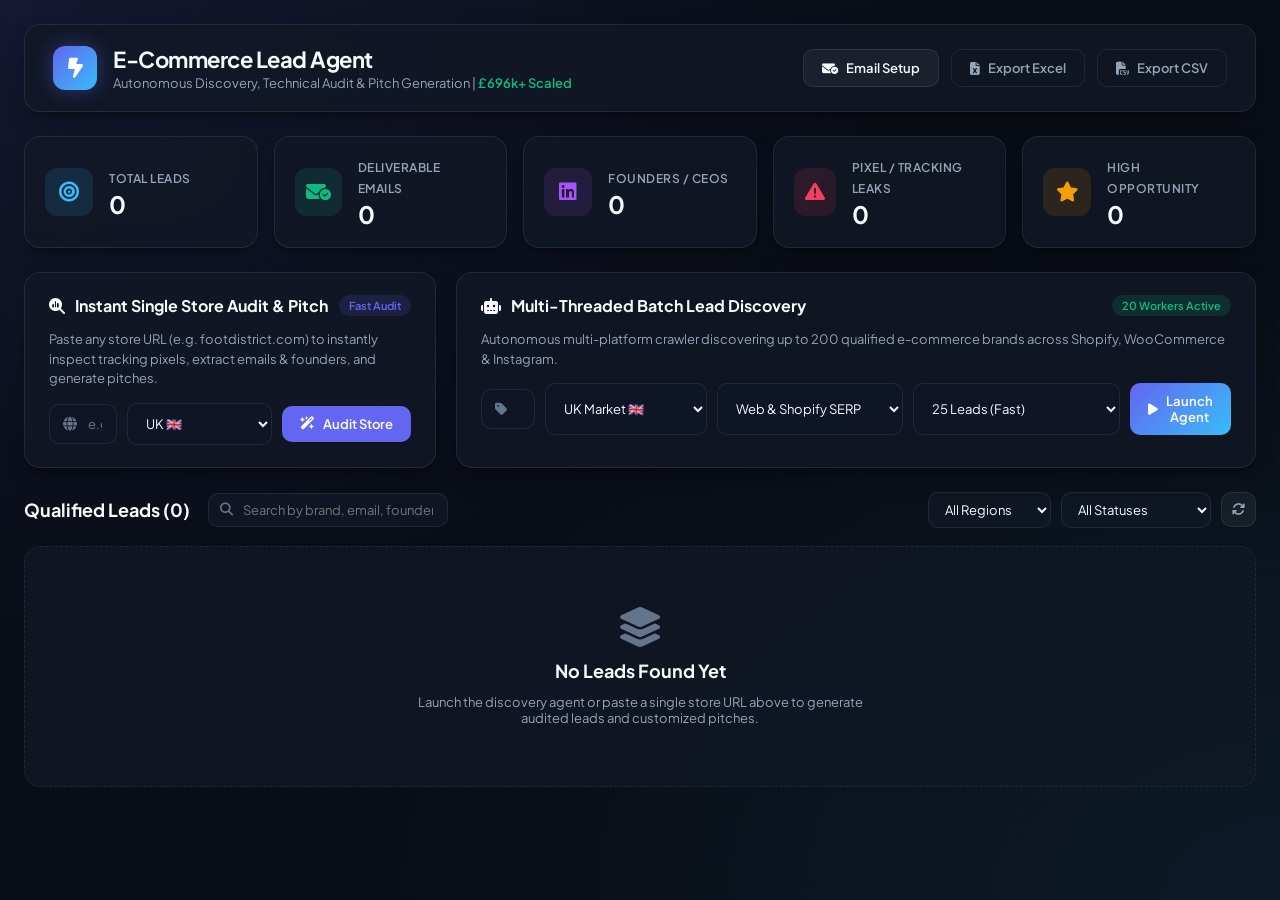
==== commit 568e50d4: "Add America, Europe, Australia regions and upgrade to 20 workers" ====
--- a/public/index.html
+++ b/public/index.html
@@ -93,13 +93,13 @@
             <input type="text" id="single-url-input" placeholder="e.g. brandstore.com or https://store.co.uk" />
           </div>
           <select id="single-region-select" class="select-box">
-            <option value="UK">UK 🇬🇧</option>
-            <option value="US">US 🇺🇸</option>
+            <option value="America (US)">America / US 🇺🇸</option>
+            <option value="Europe">Europe / EU 🇪🇺</option>
+            <option value="Australia">Australia 🇦🇺</option>
+            <option value="UK" selected>UK 🇬🇧</option>
             <option value="Pakistan">Pakistan 🇵🇰</option>
             <option value="Canada">Canada 🇨🇦</option>
-            <option value="Australia">Australia 🇦🇺</option>
             <option value="UAE">UAE 🇦🇪</option>
-            <option value="Europe">Europe 🇪🇺</option>
           </select>
           <button id="btn-single-audit" class="btn btn-primary">
             <i class="fa-solid fa-wand-magic-sparkles"></i> Audit Store
@@ -113,7 +113,7 @@
           <div class="panel-title">
             <i class="fa-solid fa-robot"></i> Multi-Threaded Batch Lead Discovery
           </div>
-          <span class="badge-tag green">8 Workers Active</span>
+          <span class="badge-tag green">20 Workers Active</span>
         </div>
         <p class="panel-desc">Autonomous multi-platform crawler discovering up to 200 qualified e-commerce brands across Shopify, WooCommerce & Instagram.</p>
         <div class="discovery-controls">
@@ -122,13 +122,13 @@
             <input type="text" id="batch-niche-input" placeholder="e.g. Footwear, Skincare, Streetwear, Jewelry" value="Footwear & Sneakers" />
           </div>
           <select id="batch-region-select" class="select-box">
+            <option value="America (US)">America / US 🇺🇸</option>
+            <option value="Europe">Europe / EU 🇪🇺</option>
+            <option value="Australia">Australia 🇦🇺</option>
             <option value="UK" selected>UK Market 🇬🇧</option>
-            <option value="US">US Market 🇺🇸</option>
             <option value="Pakistan">Pakistan Market 🇵🇰</option>
             <option value="Canada">Canada 🇨🇦</option>
-            <option value="Australia">Australia 🇦🇺</option>
             <option value="UAE">UAE 🇦🇪</option>
-            <option value="Europe">Europe 🇪🇺</option>
           </select>
           <select id="batch-source-select" class="select-box">
             <option value="web" selected>Web & Shopify SERP</option>
@@ -179,10 +179,13 @@
         <div class="toolbar-right">
           <select id="filter-region" class="filter-select">
             <option value="ALL">All Regions</option>
+            <option value="America (US)">America / US</option>
+            <option value="Europe">Europe / EU</option>
+            <option value="Australia">Australia</option>
             <option value="UK">UK</option>
-            <option value="US">US</option>
             <option value="Pakistan">Pakistan</option>
-            <option value="Other">Other</option>
+            <option value="Canada">Canada</option>
+            <option value="UAE">UAE</option>
           </select>
           <select id="filter-status" class="filter-select">
             <option value="ALL">All Statuses</option>
